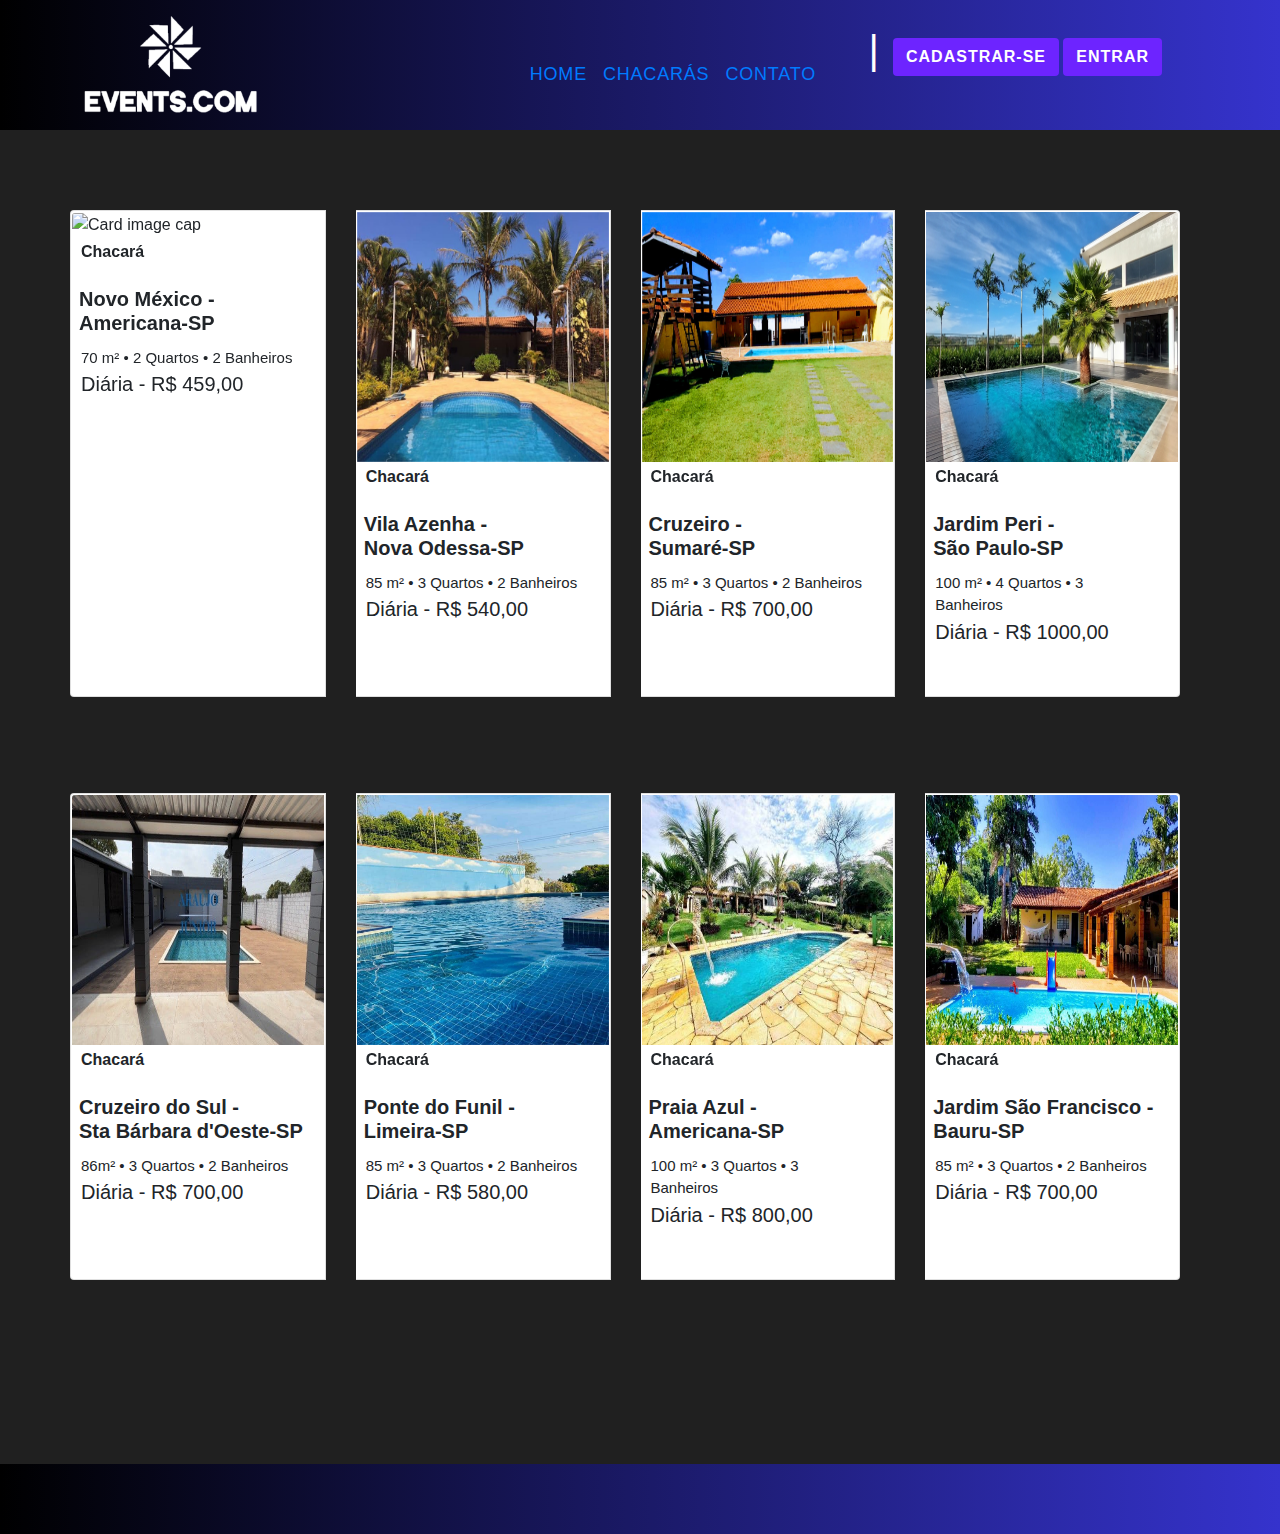
==== index.html @ 1d7457dd "Add files via upload" ====
<!doctype html>
<html lang="pt-br">
  <head>
    <!-- Required meta tags -->
    <meta charset="utf-8">
    <meta name="viewport" content="width=device-width, initial-scale=1, shrink-to-fit=no">

    <!-- Bootstrap CSS -->
    <link rel="stylesheet" href="bootstrap4/css/bootstrap.min.css">
    <!-- ESTILO CSS -->
    <link rel="stylesheet" href="bootstrap4/css/estilo.css">
    <title>Events.com</title>
    <!-- FONTAWESOME -->
    <script src="https://kit.fontawesome.com/4a13c80748.js" crossorigin="anonymous"></script>

  </head>
  <body>
    
    
    <header> <!-- Inicio Cabecalho -->

      <nav class="navbar navbar-expand-lg">
        <div class="container">
            <!-- Logo -->
            <a href="file:///C:/Users/Bruno%20Januario/Desktop/Events.com/index.html" class="navbar-brand">
              <img class="logo" src="imagens/logo-final.png" width="180" >
            </a>  
        </div>
        <ul id="nav-itens" class="navbar-nav">
          <li class="nav-item">
            <a href="" class="nav-link">HOME</a>
          </li>
          <li class="nav-item">
            <a href="" class="nav-link">CHACARÁS</a>
          </li>
          <li class="nav-item">
            <a href="" class="nav-link">CONTATO</a>
          </li>

        </ul>

        <div class="login-cadastro">
          <p id="separador">|</p>


          <a href="file:///C:/Users/Bruno%20Januario/Desktop/Events.com/index-cadastro.html"> <button id="btn-1" class="btn" type="button">CADASTRAR-SE</button> </a>
          <a href="file:///C:/Users/Bruno%20Januario/Desktop/Events.com/index-login.html"> <button id="btn-2" class="btn" type="button">ENTRAR</button> </a>

        </div>

      </nav>

    </header> <!-- Fim Cabecalho -->

    <section id="home"> <!-- Inicio da Seção -->
        <div class="container">
          <div class="row">

                <div class="card-group">

                  <div class="card col-md-3">

                    <div id="carousel-fotos" class="carousel slide" data-ride="carousel">

                      <div class="carousel-inner"> <!-- INNER -->

                        <div class="carousel-item active">
                            <img id="fotos-carousel" class="card-img-top" src="imagens/chacara-recanto1.jpg" alt="Card image cap">
                        </div>  

                        <div class="carousel-item">
                            <img class="card-img-top" src="imagens/chacara-recanto2.png" alt="Card image cap">
                        </div>

                         <div class="carousel-item">
                            <img class="card-img-top" src="imagens/chacara-recanto3.jpg" alt="Card image cap">
                        </div>

                      </div><!-- INNER -->

                      <!-- Controles -->
                      <a href="#carousel-fotos" class="carousel-control-prev" data-slide="prev">
                        <i class="fas fa-angle-left fa-2x"></i>
                      </a>

                      <a href="#carousel-fotos" class="carousel-control-next" data-slide="next">
                        <i class="fas fa-angle-right fa-2x"></i>
                      </a> <!-- PRIMEIRO CARD -->

                    </div>

                    <div class="card-body">
                      <p class="font-weight-bold">Chacará</p>
                      <h5 class="card-title font-weight-bold">Novo México -<br>Americana-SP</h5>
                      <p class="card-text lead">70 m² • 2 Quartos • 2 Banheiros </p>
                      <h5 class="card-title2">Diária - R$ 459,00 </h5>
                    </div>
                  </div>

                  <div class="card col-md-3">

                    <div id="carousel-fotos2" class="carousel slide" data-ride="carousel"> <!-- SEGUNDO CARD -->

                      <div class="carousel-inner"> <!-- INNER -->

                        <div class="carousel-item active">
                            <img id="fotos-carousel" class="card-img-top" src="imagens/chacara-primavera1.jpg" alt="Card image cap">
                        </div>  

                        <div class="carousel-item">
                            <img class="card-img-top" src="imagens/chacara-primavera2.jpg" alt="Card image cap">
                        </div>

                         <div class="carousel-item">
                            <img class="card-img-top" src="imagens/chacara-primavera3.jpg" alt="Card image cap">
                        </div>

                      </div><!-- INNER -->

                      <!-- Controles -->
                      <a href="#carousel-fotos2" class="carousel-control-prev" data-slide="prev">
                        <i class="fas fa-angle-left fa-2x"></i>
                      </a>

                      <a href="#carousel-fotos2" class="carousel-control-next" data-slide="next">
                        <i class="fas fa-angle-right fa-2x"></i>
                      </a>

                    </div>

                    <div class="card-body">
                      <p class="font-weight-bold">Chacará</p>
                      <h5 class="card-title font-weight-bold">Vila Azenha -<br>Nova Odessa-SP</h5>
                      <p class="card-text lead">85 m² • 3 Quartos • 2 Banheiros </p>
                      <h5 class="card-title2">Diária - R$ 540,00 </h5>
                    </div>
                  </div>

                  <div class="card col-md-3">

                    <div id="carousel-fotos3" class="carousel slide" data-ride="carousel"> <!-- TERCEIRO CARD -->

                      <div class="carousel-inner"> <!-- INNER -->

                        <div class="carousel-item active">
                            <img id="fotos-carousel" class="card-img-top" src="imagens/chacara-zen1.jpg" alt="Card image cap">
                        </div>  

                        <div class="carousel-item">
                            <img class="card-img-top" src="imagens/chacara-zen2.jpg" alt="Card image cap">
                        </div>

                         <div class="carousel-item">
                            <img class="card-img-top" src="imagens/chacara-zen3.jpg" alt="Card image cap">
                        </div>

                      </div><!-- INNER -->

                      <!-- Controles -->
                      <a href="#carousel-fotos3" class="carousel-control-prev" data-slide="prev">
                        <i class="fas fa-angle-left fa-2x"></i>
                      </a>

                      <a href="#carousel-fotos3" class="carousel-control-next" data-slide="next">
                        <i class="fas fa-angle-right fa-2x"></i>
                      </a>

                    </div>

                    <div class="card-body">
                      <p class="font-weight-bold">Chacará</p>
                      <h5 class="card-title font-weight-bold">Cruzeiro -<br>Sumaré-SP</h5>
                      <p class="card-text lead">85 m² • 3 Quartos • 2 Banheiros </p>
                      <h5 class="card-title2">Diária - R$ 700,00 </h5>
                    </div>
                  </div>

                  <div class="card col-md-3">

                    <div id="carousel-fotos4" class="carousel slide" data-ride="carousel"> <!-- QUARTO CARD -->

                      <div class="carousel-inner"> <!-- INNER -->

                        <div class="carousel-item active">
                            <img id="fotos-carousel" class="card-img-top" src="imagens/chacara-belavista1.jpg" alt="Card image cap">
                        </div>  

                        <div class="carousel-item">
                            <img class="card-img-top" src="imagens/chacara-belavista2.jpg" alt="Card image cap">
                        </div>

                         <div class="carousel-item">
                            <img class="card-img-top" src="imagens/chacara-belavista3.jpg" alt="Card image cap">
                        </div>

                      </div><!-- INNER -->

                      <!-- Controles -->
                      <a href="#carousel-fotos4" class="carousel-control-prev" data-slide="prev">
                        <i class="fas fa-angle-left fa-2x"></i>
                      </a>

                      <a href="#carousel-fotos4" class="carousel-control-next" data-slide="next">
                        <i class="fas fa-angle-right fa-2x"></i>
                      </a>

                    </div>

                    <div class="card-body">
                      <p class="font-weight-bold">Chacará</p>
                      <h5 class="card-title font-weight-bold">Jardim Peri -<br>São Paulo-SP</h5>
                      <p class="card-text lead">100 m² • 4 Quartos • 3 Banheiros </p>
                      <h5 class="card-title2">Diária - R$ 1000,00 </h5>
                    </div>
                  </div>

              </div>

              <br> 
              <br>
              <br>
              <br>

              <div class="card-group">

                  <div class="card col-md-3">

                    <div id="carousel-fotos5" class="carousel slide" data-ride="carousel">

                      <div class="carousel-inner"> <!-- INNER -->

                        <div class="carousel-item active">
                            <img id="fotos-carousel" class="card-img-top" src="imagens/chacara-cruzeiro1.jpg" alt="Card image cap">
                        </div>  

                        <div class="carousel-item">
                            <img class="card-img-top" src="imagens/chacara-cruzeiro2.jpg" alt="Card image cap">
                        </div>

                         <div class="carousel-item">
                            <img class="card-img-top" src="imagens/chacara-cruzeiro3.jpg" alt="Card image cap">
                        </div>

                      </div><!-- INNER -->

                      <!-- Controles -->
                      <a href="#carousel-fotos5" class="carousel-control-prev" data-slide="prev">
                        <i class="fas fa-angle-left fa-2x"></i>
                      </a>

                      <a href="#carousel-fotos5" class="carousel-control-next" data-slide="next">
                        <i class="fas fa-angle-right fa-2x"></i>
                      </a> <!-- PRIMEIRO CARD -->

                    </div>

                    <div class="card-body">
                      <p class="font-weight-bold">Chacará</p>
                      <h5 class="card-title font-weight-bold">Cruzeiro do Sul -<br>Sta Bárbara d'Oeste-SP</h5>
                      <p class="card-text lead"> 86m² • 3 Quartos • 2 Banheiros </p>
                      <h5 class="card-title2">Diária - R$ 700,00 </h5>
                    </div>
                  </div>

                  <div class="card col-md-3">

                    <div id="carousel-fotos6" class="carousel slide" data-ride="carousel"> <!-- SEGUNDO CARD -->

                      <div class="carousel-inner"> <!-- INNER -->

                        <div class="carousel-item active">
                            <img id="fotos-carousel" class="card-img-top" src="imagens/chacara-funil1.jpg" alt="Card image cap">
                        </div>  

                        <div class="carousel-item">
                            <img class="card-img-top" src="imagens/chacara-funil2.jpg" alt="Card image cap">
                        </div>

                         <div class="carousel-item">
                            <img class="card-img-top" src="imagens/chacara-funil3.jpg" alt="Card image cap">
                        </div>

                      </div><!-- INNER -->

                      <!-- Controles -->
                      <a href="#carousel-fotos6" class="carousel-control-prev" data-slide="prev">
                        <i class="fas fa-angle-left fa-2x"></i>
                      </a>

                      <a href="#carousel-fotos6" class="carousel-control-next" data-slide="next">
                        <i class="fas fa-angle-right fa-2x"></i>
                      </a>

                    </div>

                    <div class="card-body">
                      <p class="font-weight-bold">Chacará</p>
                      <h5 class="card-title font-weight-bold">Ponte do Funil -<br>Limeira-SP</h5>
                      <p class="card-text lead">85 m² • 3 Quartos • 2 Banheiros </p>
                      <h5 class="card-title2">Diária - R$ 580,00 </h5>
                    </div>
                  </div>

                  <div class="card col-md-3">

                    <div id="carousel-fotos7" class="carousel slide" data-ride="carousel"> <!-- TERCEIRO CARD -->

                      <div class="carousel-inner"> <!-- INNER -->

                        <div class="carousel-item active">
                            <img id="fotos-carousel" class="card-img-top" src="imagens/chacara-praiaazul1.jpg" alt="Card image cap">
                        </div>  

                        <div class="carousel-item">
                            <img class="card-img-top" src="imagens/chacara-praiaazul2.jpg" alt="Card image cap">
                        </div>

                         <div class="carousel-item">
                            <img class="card-img-top" src="imagens/chacara-praiaazul3.jpg" alt="Card image cap">
                        </div>

                      </div><!-- INNER -->

                      <!-- Controles -->
                      <a href="#carousel-fotos7" class="carousel-control-prev" data-slide="prev">
                        <i class="fas fa-angle-left fa-2x"></i>
                      </a>

                      <a href="#carousel-fotos7" class="carousel-control-next" data-slide="next">
                        <i class="fas fa-angle-right fa-2x"></i>
                      </a>

                    </div>

                    <div class="card-body">
                      <p class="font-weight-bold">Chacará</p>
                      <h5 class="card-title font-weight-bold">Praia Azul -<br>Americana-SP</h5>
                      <p class="card-text lead">100 m² • 3 Quartos • 3 Banheiros </p>
                      <h5 class="card-title2">Diária - R$ 800,00 </h5>
                    </div>
                  </div>

                  <div class="card col-md-3">

                    <div id="carousel-fotos8" class="carousel slide" data-ride="carousel"> <!-- QUARTO CARD -->

                      <div class="carousel-inner"> <!-- INNER -->

                        <div class="carousel-item active">
                            <img id="fotos-carousel" class="card-img-top" src="imagens/chacara-bauru1.jpeg" alt="Card image cap">
                        </div>  

                        <div class="carousel-item">
                            <img class="card-img-top" src="imagens/chacara-bauru2.jpeg" alt="Card image cap">
                        </div>

                         <div class="carousel-item">
                            <img class="card-img-top" src="imagens/chacara-bauru3.jpeg" alt="Card image cap">
                        </div>

                      </div><!-- INNER -->

                      <!-- Controles -->
                      <a href="#carousel-fotos8" class="carousel-control-prev" data-slide="prev">
                        <i class="fas fa-angle-left fa-2x"></i>
                      </a>

                      <a href="#carousel-fotos8" class="carousel-control-next" data-slide="next">
                        <i class="fas fa-angle-right fa-2x"></i>
                      </a>

                    </div>

                    <div class="card-body">
                      <p class="font-weight-bold">Chacará</p>
                      <h5 class="card-title font-weight-bold">Jardim São Francisco -<br>Bauru-SP</h5>
                      <p class="card-text lead">85 m² • 3 Quartos • 2 Banheiros </p>
                      <h5 class="card-title2">Diária - R$ 700,00 </h5>
                    </div>
                  </div>

              </div>



          </div>
        </div>

        <br>
        <br>
        <br>
        <br>
        <br>
        <br>
        <br>
        <br>
        <br>
        <br>
        <br>
        <footer></footer>
        
        


    </section> <!-- Fim da seção -->


    

    

    <!-- Optional JavaScript -->
    <!-- jQuery first, then Popper.js, then Bootstrap JS -->
    <script src="https://code.jquery.com/jquery-3.3.1.slim.min.js" integrity="sha384-q8i/X+965DzO0rT7abK41JStQIAqVgRVzpbzo5smXKp4YfRvH+8abtTE1Pi6jizo" crossorigin="anonymous"></script>
    <script src="https://cdn.jsdelivr.net/npm/popper.js@1.14.3/dist/umd/popper.min.js" integrity="sha384-ZMP7rVo3mIykV+2+9J3UJ46jBk0WLaUAdn689aCwoqbBJiSnjAK/l8WvCWPIPm49" crossorigin="anonymous"></script>
    <script src="https://cdn.jsdelivr.net/npm/bootstrap@4.1.3/dist/js/bootstrap.min.js" integrity="sha384-ChfqqxuZUCnJSK3+MXmPNIyE6ZbWh2IMqE241rYiqJxyMiZ6OW/JmZQ5stwEULTy" crossorigin="anonymous"></script>
  </body>
</html>
---- bootstrap4/css/estilo.css ----
body {
    overflow-x: hidden;
    height: 80%;

}

nav{
	background-image: linear-gradient(to left, #3533cd, #000000);
}

.logo {
 
 
 	position: relative;
 	left: 230px;


}

.logo:hover{
	transform: scale(1.09);
	transition: .8s;
	cursor: pointer;
}

#nav-itens, .nav-item{
	font-size: 18px;
	font-family: 'Open Sans', Arial, sans-serif; 
	position: relative;
	right: 220px;
	top: 5px;
	color: white;
	letter-spacing: 0.8px;



}

#nav-itens2, .nav-item2{
	font-size: 18px;
	font-family: 'Open Sans', Arial, sans-serif; 
	position: relative;
	right: 220px;
	top: 5px;
	color: white;
	letter-spacing: 0.8px;



}

#a-btn {
	text-decoration: none;
	color: white;
	border: solid 1px red;



}

.navbar-brand {
	position: relative;
	right: 180px;
}

@font-face {
  font-family: 'Open Sans';
  src: url('OpenSans-Regular.ttf') format('truetype');
}

#separador {
	color: white;
	font-size: 40px;
	position: absolute;
	right: 400px;
	top: 27px;

}

#btn-1{

	
	font-weight: bold; 
	position: absolute;
	right: 220px;
	top: 45px;
	background-color: rgb(109, 36, 255);
	color: white;
	letter-spacing: 1px;

}

#btn-1:hover{
	background-color: rgb(73, 29, 159);
}

#btn-2{

	
	font-weight: bold; 
	position: absolute;
	top: 45px;
	right: 117px;
	background-color: rgb(109, 36, 255);
	color: white;
	letter-spacing: 1px;
}

#btn-2:hover{
	background-color: rgb(73, 29, 159);
}

.login-cadastro {

	position: absolute;
	right: 1px;
	top: -7px;
}

#foto-user {
	position: relative;
	width: 60px;
}

#titulo-user {
		
	position: relative;
	left: 2px;
	top: 3px;
	font-weight: bold;
	color: white;

	
}


#foto-user:hover{
	transform: scale(1.09);
	transition: .8s;
	cursor: pointer;
}


 #seta-a{
	
	margin: 10px;
	height: 88px;
	position: relative;
	left: 1px;
	top: 25px;
	
	
}

#foto-user, #titulo-user, #seta {
	display: inline-block;
}







/* FORMATAÇÃO DO DROPDOWN *************************/
	
	.wrapper{				

									display: block;
                  position: relative;
                  right: 100px;
                  top: -60px;
                  width:100%;
                  height: 50px;
                  text-align: center;

                  

                }

                #seta {
								  position: relative;
								  top: -52px;
								  left: 140px;	
								  padding: 10px;
								  margin: 8px;
								  box-shadow: 3.5px -3.5px 0 1px #fff inset;
								  border: solid transparent;
								  border-width: 1px 0 0px 1px;
								  transform: rotate(-45deg);

								}


                .main-menu{

                	position: relative;
                	top: 10px;
                	width: 215px;
                  text-align: left;
                  display: inline-block;
                  

                 
                  
                }


                .main-menu a, .main-menu a:hover{

                  text-decoration:none
                }

                .main-menu{

                  list-style:none;
                  padding:0;
                  margin:0
                }

                .main-menu li{


                  display:block;
                  padding:0;
                  position:relative;
                  vertical-align: top;
                 
                }

                

                .main-menu > li > a{

                  
                  display:block;
                  padding:.75em 1.25em;

                }

                .main-menu ul.sub-menu{
                  position:relative;
                  padding:0
                }

                .main-menu ul.sub-menu li{
                  display:block
                }

              

              .main-menu > li.menu-item-has-children{

                padding-right:1em;
                overflow:hidden
              }

              .main-menu > li.menu-item-has-children a{
                padding:.75em .5em .7em 1.50em
              }


              .main-menu > li.menu-item-has-children:hover a{

                background: #fff;
                color:black;
                position: relative;
                top: 10px;
                
 
              }

             

              #seta-a, #seta:hover {
              	background: none;
              	z-index: 999;
              }

              
              .main-menu > li.menu-item-has-children:hover,
              .main-menu > li.menu-item-has-children:focus{

                overflow:visible;
               
              }


              .main-menu ul.sub-menu{

                width: 400px;
                position:absolute;/*top:100%;*/
                right: 0;
                top: 10px;
                z-index: 900;
                padding-top:3em;
              }


              .main-menu ul.sub-menu li{
                opacity:0
              }

              .main-menu > li.menu-item-has-children:hover ul.sub-menu,
              .main-menu > li.menu-item-has-children:focus ul.sub-menu{

                top:100%;
                padding-top:0;
              }

              .main-menu > li.menu-item-has-children:hover ul.sub-menu li,
              .main-menu > li.menu-item-has-children:focus ul.sub-menu li{

                opacity:1

              }

              .main-menu ul.sub-menu li{

                display:block
              }

              .main-menu ul.sub-menu a{
                display:block
              }
              .main-menu ul.sub-menu a:hover{

              
              background-color:  #3533cd;
              color: #fff;
              transform: scale(1.09);
							transition: .5s;

              }

            a, .sub-menu, .menu-item{

            -webkit-transition: all .3s ease-out;
            -moz-transition: all .3s ease-out;
            -ms-transition: all .3s ease-out;
            -o-transition: all .3s ease-out;
            transition: all .3s ease-out;

        }

        #titulo-user2 {
        	display: inline-block;
        	font-weight: bold;
        }

        #texto-user2 {
        	position: relative;
        	left: 80px;
        	top: -35px;
        }

        .separador-do-drop {
        	background-color: #BFBFBF;
        	margin: 0;
        	padding: 0;

        }


        /* Adicione a classe 'overlay' para cobrir o corpo com um fundo escuro */
				.overlay {
			    position: fixed;
			    top: 0;
			    left: 0;
			    width: 100%;
			    height: 100%;
			    background: rgba(0, 0, 0, 0); /* Inicialmente transparente */
			    pointer-events: none;
			    z-index: 5; /* Mantém a overlay atrás do conteúdo */
				}

				.menu-dropdown:hover + .overlay {
    			background-color: rgba(0, 0, 0, 0.5); /* Altere a cor e a opacidade conforme necessário */
				}

        

/* FIM DO DROPDOWN  ******************************/

	

/* FIM DA FORMATAÇÃO */

/* COMEÇO DA FORMATAÇÃO DA SECTION*/

.card {
	position: relative;
	top: 80px;
}

#home {
	background-color: rgb(32,32,32);
}

.card {
	padding: 1px;
	margin-right: 30px;
}

.card-img-top {
	width: 251px;
	height: 250px;
}

.font-weight-bold {
	position: relative;
	right: 11px;
	top: -17px;
}

.card-title {
	position: relative;
	right: 13px;
	top: -10px;
	white-space: nowrap;
}

.card-text {
	font-size: 15px;
	position: relative;
	right: 11px;
	top: -10px;
}

.card-text2 {
	position: relative;
	right: 5px;
	top: 60px;
}

.card-title2{

	position: relative;
	right: 11px;
	top: -23px;
}


.card-img-top{
	max-width: 100%;
	width: 480px;
}

.carousel-control-next, .carousel-control-prev{
	width: 10%;
	
}


/* TELA DE LOGIN */

#container-login {

	width: 400px;
	height: 400px;
	background-color: #fff;
	-webkit-border-radius: 10px;
	-moz-border-radius: 10px;
	margin: 0 auto;
	margin-top: 120px;
	text-align: center;
}

#container img{

	width: 120px;
	height: 120px;
	margin-top: -60px ;
	margin-bottom: 30px ;
}

.email, .senha {

	height: 58px;
	width: 80%;
	font-size: 20px;
	margin-bottom: 20px;
	background-color: rgb(225,225,225) ;
	padding-left: 65px;
	border: none;
	background-repeat: no-repeat;
	background-position: 10px;
	border-radius: 10px;
}

.submit {

	height: 60px;
	width: 330px;
	position: relative;
	top: 35px;	
	cursor: pointer;
	color: white;
	background: black;
	border: none;
	border-radius: 1px;
	font-weight: bold;
}



#username-login{

	position: relative;
	bottom: 242px;
	right: 136px;
	
}

#senha-login{

	position: relative;
	bottom: 226px;
	right: 136px;
	
}

#logo-do-login{
	position: relative;
	top: 10px;

}

#logo-do-login:hover{
	transform: scale(1.09);
	transition: .8s;
}

#lembrar-senha{
	position: relative;
	right: 30px;
}

#lembrar-senha-texto{
	position: relative;
	right: 28px;
	bottom: 1px;
	color: black;
}

#esqueceu-senha{
	position: relative;
	left: 42px;
	color: black;
}

/* FINAL LOGIN */

/* CADASTRO  */

#container-cadastro {

	width: 400px;
	height: 590px;
	background-color: #fff;
	-webkit-border-radius: 10px;
	-moz-border-radius: 10px;
	margin: 0 auto;
	margin-top: 80px;
	text-align: center;
}

.submit-cadastro {

	height: 60px;
	width: 330px;
	position: relative;
	top: 58px;	
	cursor: pointer;
	color: white;
	background: black;
	border: none;
	border-radius: 1px;
	font-weight: bold;
}

#logo-do-login{
	position: relative;
	top: 10px;

}


#username-cadastro{

	position: relative;
	bottom: 404px;
	right: 136px;
	
}

#senha-cadastro{

	position: relative;
	bottom: 371px;
	right: 136px;
	
}

#email-cadastro {

		width: 61px;
   	position: relative;
		bottom: 388px;
		right: 136px;
}

#data-title {
	font-size: 18px;
	font-family: arial;
	font-weight: bold;
}

#date-start {
	height: 60px;
	width: 50%;
	font-size: 20px;
	margin-bottom: 5px;
	background-color: rgb(200,200,200) ;
	padding-left: 20px;
	padding-right: 10px;
	border: none;
	background-repeat: no-repeat;
	background-position: 10px;
	border-radius: 5px;
}




/* FIM DO CADASTRO  */

/* FOOTER */

footer {
	background-image: linear-gradient(to left, #3533cd, #000000);
	padding: 50px 0px 20px 0px;
	position: relative;
}

footer h4 {
	color: #fff;
	font-size: 1.3em;
	text-transform: uppercase;

}

footer .navbar-nav a {
	color: white;
	font-size: 0.9em;

}

footer .navbar-nav a:hover {
	color: purple;
	text-decoration: none;

}

footer ul {
	list-style: none;

}

footer ul li {
	float: right;
	margin: 0 5px;
	


}

.div-navbar {
	
	position: relative;
	top: -40px;

}





#footer-2 {
	
	background-color: black;
	position: relative;
	top: 21px;
	height: 70px;
 	
}

#footer-2 div {
	padding: 12px;
}

#footer-2 p {
	color: #fff;
	padding: 10px;
}
	
.letreiro {
	
	top: -25px;
}

.redes-sociais {
	
	top: -30px;
	width: 50px;
	height: 50px;
	



}	

.redes-sociais img {
	position: relative;
	width: 50px;
	top: -10px;
	margin: 0px 10px -10px -10px;
	display: flex;
	
	

}

#social-1{
	position: relative;
	top: 17px;
	left: 150px;
	
}

#social-2{
	position: relative;
	top: 20px;
	left: 100px;

}

#social-3{
	position: relative;
	top: 20px;
	width: 52px;
	left: 50px;


}

#social-4{
	position: relative;
	top: 17px;
	
}

#social-1:hover{
	transform: scale(1.09);
	transition: .8s;
	cursor: pointer;
}
#social-2:hover{
	transform: scale(1.09);
	transition: .8s;
	cursor: pointer;
}
#social-3:hover{
	transform: scale(1.09);
	transition: .8s;
	cursor: pointer;
}
#social-4:hover{
	transform: scale(1.09);
	transition: .8s;
	cursor: pointer;
}


#Copyright{
	position: relative;
	left: 150px;
	top: 25px;
	
}



/* RESPONSIVIDADE DO SITE */


@media (max-width: 575.98px) { 

		#footer-2 {
				position: relative;
				top: 30px;
				height: 70px;
		}

		#social-1{
			display: none;
		}
		#social-2{
			display: none;
		}
		#social-3{
			display: none;
		}
		#social-4{
			display: none;
		}

		.redes-sociais {
			display: none;
		}

		#Copyright {
			position: relative;
			left: 85px;
		}

		#navbar-1{
			position: relative;
			left: 30px;
		}

		#navbar-2 {
			position: relative;
			left: 290px;
			top: -145px;
		}

		#navbar-3{
			position: relative;
			left: 29px;
			top: -70px;
		}

		#navbar-4 {
			position: relative;
			left: 285px;
			top: -150px;
		}

		#separador {
			display: none;
		}

		.main-menu {
			position: relative;
			top: 110px;
			left: 80px;
		}

		.logo {
			position: relative;
			top: 10px;
			left: 220px;
		
		}

		.nav-item {
			
			position: relative;
			left: 1px;

		}

		.main-menu {
			position: relative;
			left: 440px;
			top: -80px;
		}

		#botao-tres-pontos{
			position: relative;
			left: 400px;
			top: -30px;

		}

		.wrapper{
			border: solid 1px red;
			width: 50px;
		}

		.menu-dropdown{
			border: solid 1px red;
			width: 50px;
			position: relative;
			right: 100px;
			}

			#card-1 {
			position: relative;
			left: 95px;
			width: 300px;}
			#card-2 {
			position: relative;
			left: 95px;
			width: 300px;}
			#card-3 {
			position: relative;
			left: 95px;
			width: 300px;}
			#card-4 {
			position: relative;
			left: 95px;
			width: 300px;}
			#card-5 {
			position: relative;
			left: 95px;
			width: 300px;}
			#card-6 {
			position: relative;
			left: 95px;
			width: 300px;}
			#card-7 {
			position: relative;
			left: 95px;
			width: 300px;}
			#card-8 {
			position: relative;
			left: 95px;
			width: 300px;}
			


 }


@media (min-width: 576px) and (max-width: 767.98px) { 

	#footer-2 {
				position: relative;
				top: 30px;
				height: 70px;
		}

		#social-1{
			display: none;
		}
		#social-2{
			display: none;
		}
		#social-3{
			display: none;
		}
		#social-4{
			display: none;
		}

		.redes-sociais {
			display: none;
		}

		#Copyright {
			position: relative;
			left: 210px;
		}

		#navbar-1{
			position: relative;
			left: 10px;
		}

		#navbar-2 {
			position: relative;
			left: 370px;
			top: -145px;
		}

		#navbar-3{
			position: relative;
			left: 8px;
			top: -50px;
		}

		#navbar-4 {
			position: relative;
			left: 370px;
			top: -130px;
		}

		#separador {
			display: none;
		}

		

		.nav-item {
			
			position: relative;
			left: 1px;

		}

		.wrapper{
			border: solid 1px red;
			width: 50px;
		}

		.menu-dropdown{
			border: solid 1px red;
			width: 50px;
			position: relative;
			right: 100px;
			}

			.main-menu {
			position: relative;
			left: 500px;
			top: -80px;
		}

		

		.card-group{
			display: grid;
			grid-template-columns: repeat(2, 2fr);
		}

		#card-1{
			position: relative;
			left: -20px;
		}

		#card-2{
			position: relative;
			right: -20px;
		}

		#card-3{
			position: relative;
			top: 125px;
			left: -20px;
		}

		#card-4{
			position: relative;
			top: 125px;
			right: -20px;
		}

		#card-5{
			position: relative;
			
			left: -20px;
		}

		#card-6{
			position: relative;
			
			right: -20px;
		}

		#card-7{
			position: relative;
			top: 125px;
			left: -20px;
		}

		#card-8{
			position: relative;
			top: 125px;
			right: -20px;
		}


 }

 
@media (min-width: 576px) and (max-width: 633.98px) { 

	#footer-2 {
				position: relative;
				top: 30px;
				height: 70px;
		}

		#social-1{
			display: none;
		}
		#social-2{
			display: none;
		}
		#social-3{
			display: none;
		}
		#social-4{
			display: none;
		}

		.redes-sociais {
			display: none;
		}

		#Copyright {
			position: relative;
			left: 210px;
		}

		#navbar-1{
			position: relative;
			left: 10px;
		}

		#navbar-2 {
			position: relative;
			left: 370px;
			top: -145px;
		}

		#navbar-3{
			position: relative;
			left: 8px;
			top: -50px;
		}

		#navbar-4 {
			position: relative;
			left: 370px;
			top: -130px;
		}

		#separador {
			display: none;
		}

		#botao-tres-pontos{
			position: relative;
			left: 480px;
			top: -30px;
		}

 }

 @media (min-width: 768px) and (max-width: 812.98px) { 

	#footer-2 {
				position: relative;
				top: 30px;
				height: 70px;
		}

		#social-1{
			display: none;
		}
		#social-2{
			display: none;
		}
		#social-3{
			display: none;
		}
		#social-4{
			display: none;
		}

		.redes-sociais {
			display: none;
		}

		#Copyright {
			position: relative;
			left: 210px;
		}

		#navbar-1{
			position: relative;
			left: 10px;
		}

		#navbar-2 {
			position: relative;
			left: 370px;
			top: -145px;
		}

		#navbar-3{
			position: relative;
			left: 8px;
			top: -50px;
		}

		#navbar-4 {
			position: relative;
			left: 370px;
			top: -130px;
		}

		#separador {
			display: none;
		}

		#botao-tres-pontos{
			position: relative;
			left: 650px;
			top: -33px;
		}

		


		/*
		#card-1{
			position: relative;
			left: -10px;

		}

		#card-2{
			position: relative;
			left: 240px;
			top: -406.5px;
		}

		#card-3{
			position: relative;
			left: 490px;
			top: -894px;
		}

		#card-4{
			position: relative;
			left: -10px;
			top: -800px;
		}

		#card-5{
			position: relative;
			left: 240px;
			top: -1383px;
		}

		#card-6{
			position: relative;
			left: 490px;
			top: -1869px;
		}

		#card-7{
			position: relative;
			left: 120px;
			top: -1800px;
		}

		#card-8{
			position: relative;
			left: 380px;
			top: -2287px;
		}

	*/

	

		


	} 

@media (min-width: 768px) and (max-width: 991.99px) { 

		#social-1 {
			position: relative;
			left: 10px;
			width: 52px;
		}

		#social-2 {
			position: relative;
			left: 5px;
		}

		#social-3 {
			position: relative;
			left: -5px;
		}

		#social-4 {
			position: relative;
			left: -10px;
		}

		#Copyright {
			position: relative;
			left: 20px;
		}

		#separador {
			display: none;
		}

		.nav-item {
			
			position: relative;
			left: 1px;

		}

		#navbar-1{
			position: relative;
			left: 1px;
		}

		#navbar-2 {
			position: relative;
			left: 20px;
			top: -40px;
		}

		#navbar-3{
			position: relative;
			left: 40px;
			top: -40px;
		}

		#navbar-4 {
			position: relative;
			left: 60px;
			top: -40px;
		}

		
		.wrapper{
			border: solid 1px red;
			width: 50px;
		}

		.menu-dropdown{
			border: solid 1px red;
			width: 50px;
			position: relative;
			right: 100px;
			}

			.main-menu {
			position: relative;
			left: 730px;
			top: -80px;
		}
		

		.logo {
			position: relative;
			left: 190px;
		}

		


	}

@media (min-width: 992px) and (max-width: 1199.98px) { 

	#social-1 {
			position: relative;
			left: 67px;
			width: 52px;
			top: 17px;
		}

		#social-2 {
			position: relative;
			left: 45px;
			top: 20px;
		}

		#social-3 {
			position: relative;
			left: 20px;
			top: 20px;
		}

		#social-4 {
			position: relative;
			left: -5px;
			top: 18px;
		}

		.logo {
			position: relative;
			left: 220px;
		}

		.main-menu {
			position: relative;
			left: 100px;
			top: 10px;
			
		}

		#separador {
			position: relative;
			right: 280px;
			top: 40px;
		}

		.nav-item {
			
			position: relative;
			left: -100px;

		}




 }

@media (min-width: 1200px) {  }
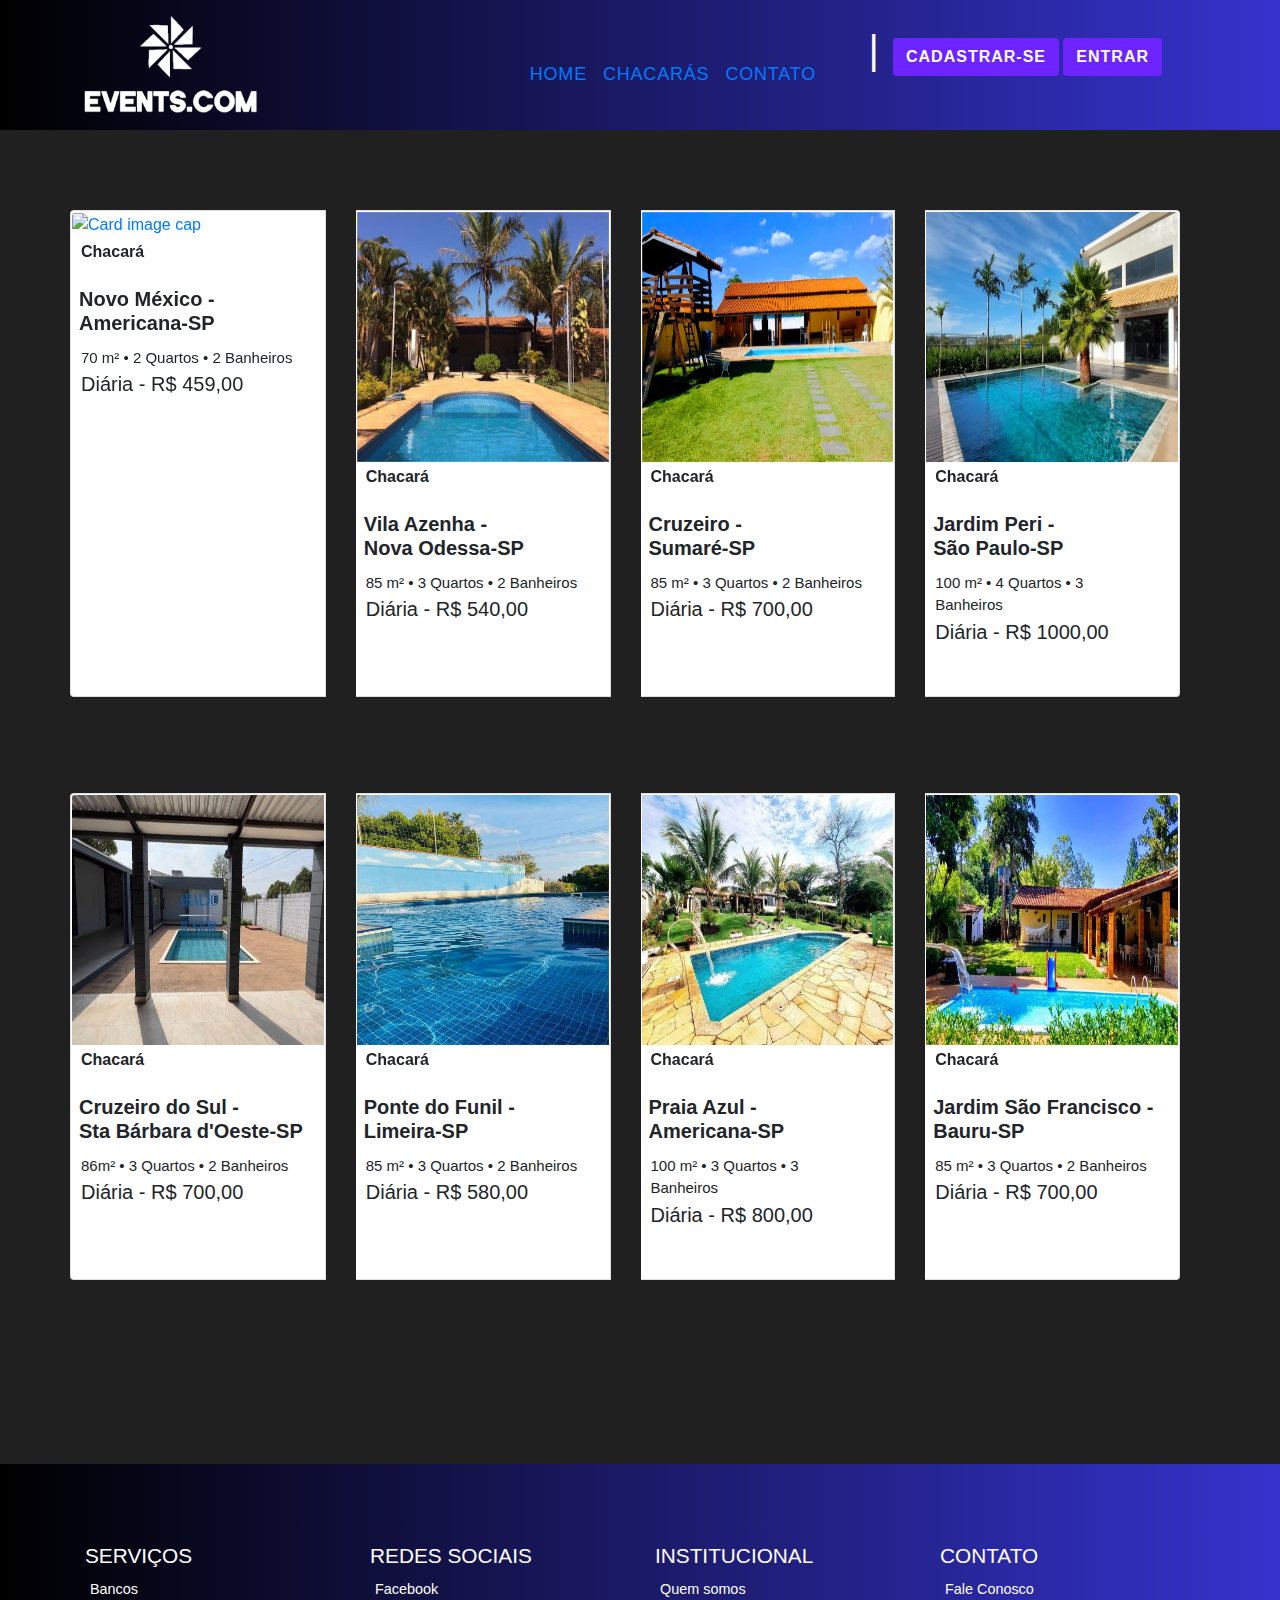
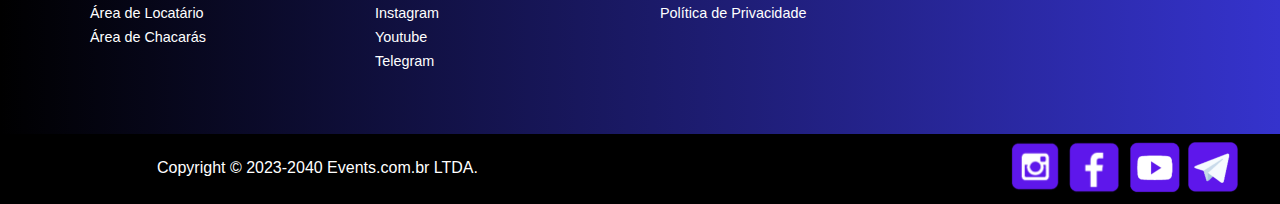
==== commit cad44648: "Ultima Atualização 03/10/2023" ====
--- a/index.html
+++ b/index.html
@@ -26,29 +26,38 @@
               <img class="logo" src="imagens/logo-final.png" width="180" >
             </a>  
         </div>
+
+        <button id="botao-tres-pontos" class="navbar-toggler" data-toggle="collapse" data-target="#nav-principal">
+                <i class="fas fa-bars text-white"></i>
+                
+        </button>
+
+      <div class="collapse navbar-collapse" id="nav-principal">
+
         <ul id="nav-itens" class="navbar-nav">
           <li class="nav-item">
-            <a href="" class="nav-link">HOME</a>
+            <a id="nav-link-index" href="file:///C:/Users/Bruno%20Januario/Desktop/Events.com/index.html" class="nav-link">HOME</a>
           </li>
           <li class="nav-item">
-            <a href="" class="nav-link">CHACARÁS</a>
+            <a id="nav-link-index" href="#home" class="nav-link">CHACARÁS</a>
           </li>
           <li class="nav-item">
-            <a href="" class="nav-link">CONTATO</a>
+            <a id="nav-link-index" href="file:///C:/Users/Bruno%20Januario/Desktop/Events.com/index-contato.html?email=&senha=&mensagem=" class="nav-link">CONTATO</a>
           </li>
 
         </ul>
 
-        <div class="login-cadastro">
-          <p id="separador">|</p>
-
-
-          <a href="file:///C:/Users/Bruno%20Januario/Desktop/Events.com/index-cadastro.html"> <button id="btn-1" class="btn" type="button">CADASTRAR-SE</button> </a>
-          <a href="file:///C:/Users/Bruno%20Januario/Desktop/Events.com/index-login.html"> <button id="btn-2" class="btn" type="button">ENTRAR</button> </a>
-
-        </div>
-
-      </nav>
+          <div class="login-cadastro">
+            <p id="separador">|</p>
+
+
+            <a href="file:///C:/Users/Bruno%20Januario/Desktop/Events.com/index-cadastro.html"> <button id="btn-1" class="btn" type="button">CADASTRAR-SE</button> </a>
+            <a href="file:///C:/Users/Bruno%20Januario/Desktop/Events.com/index-login.html"> <button id="btn-2" class="btn" type="button">ENTRAR</button> </a>
+
+          </div>
+
+      </div>  
+    </nav>
 
     </header> <!-- Fim Cabecalho -->
 
@@ -58,161 +67,171 @@
 
                 <div class="card-group">
 
-                  <div class="card col-md-3">
-
-                    <div id="carousel-fotos" class="carousel slide" data-ride="carousel">
-
-                      <div class="carousel-inner"> <!-- INNER -->
-
-                        <div class="carousel-item active">
-                            <img id="fotos-carousel" class="card-img-top" src="imagens/chacara-recanto1.jpg" alt="Card image cap">
-                        </div>  
-
-                        <div class="carousel-item">
-                            <img class="card-img-top" src="imagens/chacara-recanto2.png" alt="Card image cap">
+                  
+                    <div id="card-1" class="card col-md-3">
+                      <a  href="file:///C:/Users/Bruno%20Januario/Desktop/Events.com/index-chacaras.html">
+                        <div id="carousel-fotos" class="carousel slide" data-ride="carousel">
+
+                        <div class="carousel-inner"> <!-- INNER -->
+
+                          <div class="carousel-item active">
+                              <img id="fotos-carousel" class="card-img-top" src="imagens/chacara-recanto1.jpg" alt="Card image cap">
+                          </div>  
+
+                          <div class="carousel-item">
+                              <img class="card-img-top" src="imagens/chacara-recanto2.png" alt="Card image cap">
+                          </div>
+
+                           <div class="carousel-item">
+                              <img class="card-img-top" src="imagens/chacara-recanto3.jpg" alt="Card image cap">
+                          </div>
+
+                        </div><!-- INNER -->
+
+                        <!-- Controles -->
+                        <a href="#carousel-fotos" class="carousel-control-prev" data-slide="prev">
+                          <i class="fas fa-angle-left fa-2x"></i>
+                        </a>
+
+                        <a href="#carousel-fotos" class="carousel-control-next" data-slide="next">
+                          <i class="fas fa-angle-right fa-2x"></i>
+                          
+                        </a> <!-- PRIMEIRO CARD -->
                         </div>
-
-                         <div class="carousel-item">
-                            <img class="card-img-top" src="imagens/chacara-recanto3.jpg" alt="Card image cap">
+                        <div class="card-body">
+                        <p class="font-weight-bold">Chacará</p>
+                        <h5 class="card-title font-weight-bold">Novo México -<br>Americana-SP</h5>
+                        <p class="card-text lead">70 m² • 2 Quartos • 2 Banheiros </p>
+                        <h5 class="card-title2">Diária - R$ 459,00 </h5>
                         </div>
-
-                      </div><!-- INNER -->
-
-                      <!-- Controles -->
-                      <a href="#carousel-fotos" class="carousel-control-prev" data-slide="prev">
-                        <i class="fas fa-angle-left fa-2x"></i>
-                      </a>
-
-                      <a href="#carousel-fotos" class="carousel-control-next" data-slide="next">
-                        <i class="fas fa-angle-right fa-2x"></i>
-                      </a> <!-- PRIMEIRO CARD -->
-
+                      </a> <!--PRIMEIRO CARD-->
                     </div>
-
-                    <div class="card-body">
-                      <p class="font-weight-bold">Chacará</p>
-                      <h5 class="card-title font-weight-bold">Novo México -<br>Americana-SP</h5>
-                      <p class="card-text lead">70 m² • 2 Quartos • 2 Banheiros </p>
-                      <h5 class="card-title2">Diária - R$ 459,00 </h5>
+                   
+
+                  
+                    <div id="card-2" class="card col-md-3">
+                      <a href="file:///C:/Users/Bruno%20Januario/Desktop/Events.com/index-chacaras.html">
+                        <div id="carousel-fotos2" class="carousel slide" data-ride="carousel"> <!-- SEGUNDO CARD -->
+
+                        <div class="carousel-inner"> <!-- INNER -->
+
+                          <div class="carousel-item active">
+                              <img id="fotos-carousel" class="card-img-top" src="imagens/chacara-primavera1.jpg" alt="Card image cap">
+                          </div>  
+
+                          <div class="carousel-item">
+                              <img class="card-img-top" src="imagens/chacara-primavera2.jpg" alt="Card image cap">
+                          </div>
+
+                           <div class="carousel-item">
+                              <img class="card-img-top" src="imagens/chacara-primavera3.jpg" alt="Card image cap">
+                          </div>
+
+                        </div><!-- INNER -->
+
+                        <!-- Controles -->
+                        <a href="#carousel-fotos2" class="carousel-control-prev" data-slide="prev">
+                          <i class="fas fa-angle-left fa-2x"></i>
+                        </a>
+
+                        <a href="#carousel-fotos2" class="carousel-control-next" data-slide="next">
+                          <i class="fas fa-angle-right fa-2x"></i>
+                        </a>
+                      </div>
+                      <div class="card-body">
+                        <p class="font-weight-bold">Chacará</p>
+                        <h5 class="card-title font-weight-bold">Vila Azenha -<br>Nova Odessa-SP</h5>
+                        <p class="card-text lead">85 m² • 3 Quartos • 2 Banheiros </p>
+                        <h5 class="card-title2">Diária - R$ 540,00 </h5>
+                      </div>
+                      </a><!--SEGUNDO CARD-->
                     </div>
-                  </div>
-
-                  <div class="card col-md-3">
-
-                    <div id="carousel-fotos2" class="carousel slide" data-ride="carousel"> <!-- SEGUNDO CARD -->
-
-                      <div class="carousel-inner"> <!-- INNER -->
-
-                        <div class="carousel-item active">
-                            <img id="fotos-carousel" class="card-img-top" src="imagens/chacara-primavera1.jpg" alt="Card image cap">
-                        </div>  
-
-                        <div class="carousel-item">
-                            <img class="card-img-top" src="imagens/chacara-primavera2.jpg" alt="Card image cap">
+                  
+                  
+                 
+                    <div id="card-3" class="card col-md-3">
+                      <a href="file:///C:/Users/Bruno%20Januario/Desktop/Events.com/index-chacaras.html">  
+                          <div id="carousel-fotos3" class="carousel slide" data-ride="carousel"> <!-- TERCEIRO CARD -->
+
+                            <div class="carousel-inner"> <!-- INNER -->
+
+                              <div class="carousel-item active">
+                                  <img id="fotos-carousel" class="card-img-top" src="imagens/chacara-zen1.jpg" alt="Card image cap">
+                              </div>  
+
+                              <div class="carousel-item">
+                                  <img class="card-img-top" src="imagens/chacara-zen2.jpg" alt="Card image cap">
+                              </div>
+
+                               <div class="carousel-item">
+                                  <img class="card-img-top" src="imagens/chacara-zen3.jpg" alt="Card image cap">
+                              </div>
+
+                            </div><!-- INNER -->
+
+                            <!-- Controles -->
+                            <a href="#carousel-fotos3" class="carousel-control-prev" data-slide="prev">
+                              <i class="fas fa-angle-left fa-2x"></i>
+                            </a>
+
+                            <a href="#carousel-fotos3" class="carousel-control-next" data-slide="next">
+                              <i class="fas fa-angle-right fa-2x"></i>
+                            </a>
+
+                          </div>
+
+                          <div class="card-body">
+                            <p class="font-weight-bold">Chacará</p>
+                            <h5 class="card-title font-weight-bold">Cruzeiro -<br>Sumaré-SP</h5>
+                            <p class="card-text lead">85 m² • 3 Quartos • 2 Banheiros </p>
+                            <h5 class="card-title2">Diária - R$ 700,00 </h5>
+                          </div>
+                        </a>
+                      </div><!--TERCEIRO CARD-->
+                 
+                  
+                  
+                    <div id="card-4" class="card col-md-3">
+                      <a href="file:///C:/Users/Bruno%20Januario/Desktop/Events.com/index-chacaras.html">  
+                        <div id="carousel-fotos4" class="carousel slide" data-ride="carousel"> <!-- QUARTO CARD -->
+
+                          <div class="carousel-inner"> <!-- INNER -->
+
+                            <div class="carousel-item active">
+                                <img id="fotos-carousel" class="card-img-top" src="imagens/chacara-belavista1.jpg" alt="Card image cap">
+                            </div>  
+
+                            <div class="carousel-item">
+                                <img class="card-img-top" src="imagens/chacara-belavista2.jpg" alt="Card image cap">
+                            </div>
+
+                             <div class="carousel-item">
+                                <img class="card-img-top" src="imagens/chacara-belavista3.jpg" alt="Card image cap">
+                            </div>
+
+                          </div><!-- INNER -->
+
+                          <!-- Controles -->
+                          <a href="#carousel-fotos4" class="carousel-control-prev" data-slide="prev">
+                            <i class="fas fa-angle-left fa-2x"></i>
+                          </a>
+
+                          <a href="#carousel-fotos4" class="carousel-control-next" data-slide="next">
+                            <i class="fas fa-angle-right fa-2x"></i>
+                          </a>
+
                         </div>
 
-                         <div class="carousel-item">
-                            <img class="card-img-top" src="imagens/chacara-primavera3.jpg" alt="Card image cap">
+                        <div class="card-body">
+                          <p class="font-weight-bold">Chacará</p>
+                          <h5 class="card-title font-weight-bold">Jardim Peri -<br>São Paulo-SP</h5>
+                          <p class="card-text lead">100 m² • 4 Quartos • 3 Banheiros </p>
+                          <h5 class="card-title2">Diária - R$ 1000,00 </h5>
                         </div>
-
-                      </div><!-- INNER -->
-
-                      <!-- Controles -->
-                      <a href="#carousel-fotos2" class="carousel-control-prev" data-slide="prev">
-                        <i class="fas fa-angle-left fa-2x"></i>
-                      </a>
-
-                      <a href="#carousel-fotos2" class="carousel-control-next" data-slide="next">
-                        <i class="fas fa-angle-right fa-2x"></i>
-                      </a>
-
+                      </a><!--QUARTO CARD-->
                     </div>
-
-                    <div class="card-body">
-                      <p class="font-weight-bold">Chacará</p>
-                      <h5 class="card-title font-weight-bold">Vila Azenha -<br>Nova Odessa-SP</h5>
-                      <p class="card-text lead">85 m² • 3 Quartos • 2 Banheiros </p>
-                      <h5 class="card-title2">Diária - R$ 540,00 </h5>
-                    </div>
-                  </div>
-
-                  <div class="card col-md-3">
-
-                    <div id="carousel-fotos3" class="carousel slide" data-ride="carousel"> <!-- TERCEIRO CARD -->
-
-                      <div class="carousel-inner"> <!-- INNER -->
-
-                        <div class="carousel-item active">
-                            <img id="fotos-carousel" class="card-img-top" src="imagens/chacara-zen1.jpg" alt="Card image cap">
-                        </div>  
-
-                        <div class="carousel-item">
-                            <img class="card-img-top" src="imagens/chacara-zen2.jpg" alt="Card image cap">
-                        </div>
-
-                         <div class="carousel-item">
-                            <img class="card-img-top" src="imagens/chacara-zen3.jpg" alt="Card image cap">
-                        </div>
-
-                      </div><!-- INNER -->
-
-                      <!-- Controles -->
-                      <a href="#carousel-fotos3" class="carousel-control-prev" data-slide="prev">
-                        <i class="fas fa-angle-left fa-2x"></i>
-                      </a>
-
-                      <a href="#carousel-fotos3" class="carousel-control-next" data-slide="next">
-                        <i class="fas fa-angle-right fa-2x"></i>
-                      </a>
-
-                    </div>
-
-                    <div class="card-body">
-                      <p class="font-weight-bold">Chacará</p>
-                      <h5 class="card-title font-weight-bold">Cruzeiro -<br>Sumaré-SP</h5>
-                      <p class="card-text lead">85 m² • 3 Quartos • 2 Banheiros </p>
-                      <h5 class="card-title2">Diária - R$ 700,00 </h5>
-                    </div>
-                  </div>
-
-                  <div class="card col-md-3">
-
-                    <div id="carousel-fotos4" class="carousel slide" data-ride="carousel"> <!-- QUARTO CARD -->
-
-                      <div class="carousel-inner"> <!-- INNER -->
-
-                        <div class="carousel-item active">
-                            <img id="fotos-carousel" class="card-img-top" src="imagens/chacara-belavista1.jpg" alt="Card image cap">
-                        </div>  
-
-                        <div class="carousel-item">
-                            <img class="card-img-top" src="imagens/chacara-belavista2.jpg" alt="Card image cap">
-                        </div>
-
-                         <div class="carousel-item">
-                            <img class="card-img-top" src="imagens/chacara-belavista3.jpg" alt="Card image cap">
-                        </div>
-
-                      </div><!-- INNER -->
-
-                      <!-- Controles -->
-                      <a href="#carousel-fotos4" class="carousel-control-prev" data-slide="prev">
-                        <i class="fas fa-angle-left fa-2x"></i>
-                      </a>
-
-                      <a href="#carousel-fotos4" class="carousel-control-next" data-slide="next">
-                        <i class="fas fa-angle-right fa-2x"></i>
-                      </a>
-
-                    </div>
-
-                    <div class="card-body">
-                      <p class="font-weight-bold">Chacará</p>
-                      <h5 class="card-title font-weight-bold">Jardim Peri -<br>São Paulo-SP</h5>
-                      <p class="card-text lead">100 m² • 4 Quartos • 3 Banheiros </p>
-                      <h5 class="card-title2">Diária - R$ 1000,00 </h5>
-                    </div>
-                  </div>
+                  
+                  
 
               </div>
 
@@ -223,162 +242,173 @@
 
               <div class="card-group">
 
-                  <div class="card col-md-3">
-
-                    <div id="carousel-fotos5" class="carousel slide" data-ride="carousel">
-
-                      <div class="carousel-inner"> <!-- INNER -->
-
-                        <div class="carousel-item active">
-                            <img id="fotos-carousel" class="card-img-top" src="imagens/chacara-cruzeiro1.jpg" alt="Card image cap">
-                        </div>  
-
-                        <div class="carousel-item">
-                            <img class="card-img-top" src="imagens/chacara-cruzeiro2.jpg" alt="Card image cap">
-                        </div>
-
-                         <div class="carousel-item">
-                            <img class="card-img-top" src="imagens/chacara-cruzeiro3.jpg" alt="Card image cap">
-                        </div>
-
-                      </div><!-- INNER -->
-
-                      <!-- Controles -->
-                      <a href="#carousel-fotos5" class="carousel-control-prev" data-slide="prev">
-                        <i class="fas fa-angle-left fa-2x"></i>
-                      </a>
-
-                      <a href="#carousel-fotos5" class="carousel-control-next" data-slide="next">
-                        <i class="fas fa-angle-right fa-2x"></i>
-                      </a> <!-- PRIMEIRO CARD -->
-
-                    </div>
-
-                    <div class="card-body">
-                      <p class="font-weight-bold">Chacará</p>
-                      <h5 class="card-title font-weight-bold">Cruzeiro do Sul -<br>Sta Bárbara d'Oeste-SP</h5>
-                      <p class="card-text lead"> 86m² • 3 Quartos • 2 Banheiros </p>
-                      <h5 class="card-title2">Diária - R$ 700,00 </h5>
-                    </div>
+               
+                  <div id="card-5" class="card col-md-3">
+                     <a href="file:///C:/Users/Bruno%20Januario/Desktop/Events.com/index-chacaras.html">
+                      <div id="carousel-fotos5" class="carousel slide" data-ride="carousel">
+
+                        <div class="carousel-inner"> <!-- INNER -->
+
+                          <div class="carousel-item active">
+                              <img id="fotos-carousel" class="card-img-top" src="imagens/chacara-cruzeiro1.jpg" alt="Card image cap">
+                          </div>  
+
+                          <div class="carousel-item">
+                              <img class="card-img-top" src="imagens/chacara-cruzeiro2.jpg" alt="Card image cap">
+                          </div>
+
+                           <div class="carousel-item">
+                              <img class="card-img-top" src="imagens/chacara-cruzeiro3.jpg" alt="Card image cap">
+                          </div>
+
+                        </div><!-- INNER -->
+
+                        <!-- Controles -->
+                        <a href="#carousel-fotos5" class="carousel-control-prev" data-slide="prev">
+                          <i class="fas fa-angle-left fa-2x"></i>
+                        </a>
+
+                        <a href="#carousel-fotos5" class="carousel-control-next" data-slide="next">
+                          <i class="fas fa-angle-right fa-2x"></i>
+                        </a> <!-- PRIMEIRO CARD -->
+
+                      </div>
+
+                      <div class="card-body">
+                        <p class="font-weight-bold">Chacará</p>
+                        <h5 class="card-title font-weight-bold">Cruzeiro do Sul -<br>Sta Bárbara d'Oeste-SP</h5>
+                        <p class="card-text lead"> 86m² • 3 Quartos • 2 Banheiros </p>
+                        <h5 class="card-title2">Diária - R$ 700,00 </h5>
+                      </div>
+                    </a>  <!--QUINTO CARD-->
                   </div>
-
-                  <div class="card col-md-3">
-
-                    <div id="carousel-fotos6" class="carousel slide" data-ride="carousel"> <!-- SEGUNDO CARD -->
-
-                      <div class="carousel-inner"> <!-- INNER -->
-
-                        <div class="carousel-item active">
-                            <img id="fotos-carousel" class="card-img-top" src="imagens/chacara-funil1.jpg" alt="Card image cap">
-                        </div>  
-
-                        <div class="carousel-item">
-                            <img class="card-img-top" src="imagens/chacara-funil2.jpg" alt="Card image cap">
-                        </div>
-
-                         <div class="carousel-item">
-                            <img class="card-img-top" src="imagens/chacara-funil3.jpg" alt="Card image cap">
-                        </div>
-
-                      </div><!-- INNER -->
-
-                      <!-- Controles -->
-                      <a href="#carousel-fotos6" class="carousel-control-prev" data-slide="prev">
-                        <i class="fas fa-angle-left fa-2x"></i>
-                      </a>
-
-                      <a href="#carousel-fotos6" class="carousel-control-next" data-slide="next">
-                        <i class="fas fa-angle-right fa-2x"></i>
-                      </a>
-
-                    </div>
-
-                    <div class="card-body">
-                      <p class="font-weight-bold">Chacará</p>
-                      <h5 class="card-title font-weight-bold">Ponte do Funil -<br>Limeira-SP</h5>
-                      <p class="card-text lead">85 m² • 3 Quartos • 2 Banheiros </p>
-                      <h5 class="card-title2">Diária - R$ 580,00 </h5>
-                    </div>
+                
+                
+                
+                  <div id="card-6" class="card col-md-3">
+                    <a href="file:///C:/Users/Bruno%20Januario/Desktop/Events.com/index-chacaras.html">  
+                      <div id="carousel-fotos6" class="carousel slide" data-ride="carousel"> <!-- SEGUNDO CARD -->
+
+                        <div class="carousel-inner"> <!-- INNER -->
+
+                          <div class="carousel-item active">
+                              <img id="fotos-carousel" class="card-img-top" src="imagens/chacara-funil1.jpg" alt="Card image cap">
+                          </div>  
+
+                          <div class="carousel-item">
+                              <img class="card-img-top" src="imagens/chacara-funil2.jpg" alt="Card image cap">
+                          </div>
+
+                           <div class="carousel-item">
+                              <img class="card-img-top" src="imagens/chacara-funil3.jpg" alt="Card image cap">
+                          </div>
+
+                        </div><!-- INNER -->
+
+                        <!-- Controles -->
+                        <a href="#carousel-fotos6" class="carousel-control-prev" data-slide="prev">
+                          <i class="fas fa-angle-left fa-2x"></i>
+                        </a>
+
+                        <a href="#carousel-fotos6" class="carousel-control-next" data-slide="next">
+                          <i class="fas fa-angle-right fa-2x"></i>
+                        </a>
+
+                      </div>
+
+                      <div class="card-body">
+                        <p class="font-weight-bold">Chacará</p>
+                        <h5 class="card-title font-weight-bold">Ponte do Funil -<br>Limeira-SP</h5>
+                        <p class="card-text lead">85 m² • 3 Quartos • 2 Banheiros </p>
+                        <h5 class="card-title2">Diária - R$ 580,00 </h5>
+                      </div>
+                    </a> <!--SEXTO CARD-->
                   </div>
-
-                  <div class="card col-md-3">
-
-                    <div id="carousel-fotos7" class="carousel slide" data-ride="carousel"> <!-- TERCEIRO CARD -->
-
-                      <div class="carousel-inner"> <!-- INNER -->
-
-                        <div class="carousel-item active">
-                            <img id="fotos-carousel" class="card-img-top" src="imagens/chacara-praiaazul1.jpg" alt="Card image cap">
-                        </div>  
-
-                        <div class="carousel-item">
-                            <img class="card-img-top" src="imagens/chacara-praiaazul2.jpg" alt="Card image cap">
-                        </div>
-
-                         <div class="carousel-item">
-                            <img class="card-img-top" src="imagens/chacara-praiaazul3.jpg" alt="Card image cap">
-                        </div>
-
-                      </div><!-- INNER -->
-
-                      <!-- Controles -->
-                      <a href="#carousel-fotos7" class="carousel-control-prev" data-slide="prev">
-                        <i class="fas fa-angle-left fa-2x"></i>
-                      </a>
-
-                      <a href="#carousel-fotos7" class="carousel-control-next" data-slide="next">
-                        <i class="fas fa-angle-right fa-2x"></i>
-                      </a>
-
-                    </div>
-
-                    <div class="card-body">
-                      <p class="font-weight-bold">Chacará</p>
-                      <h5 class="card-title font-weight-bold">Praia Azul -<br>Americana-SP</h5>
-                      <p class="card-text lead">100 m² • 3 Quartos • 3 Banheiros </p>
-                      <h5 class="card-title2">Diária - R$ 800,00 </h5>
-                    </div>
+                
+                
+                
+                  <div id="card-7" class="card col-md-3">
+                    <a href="file:///C:/Users/Bruno%20Januario/Desktop/Events.com/index-chacaras.html">
+                      <div id="carousel-fotos7" class="carousel slide" data-ride="carousel"> <!-- TERCEIRO CARD -->
+
+                        <div class="carousel-inner"> <!-- INNER -->
+
+                          <div class="carousel-item active">
+                              <img id="fotos-carousel" class="card-img-top" src="imagens/chacara-praiaazul1.jpg" alt="Card image cap">
+                          </div>  
+
+                          <div class="carousel-item">
+                              <img class="card-img-top" src="imagens/chacara-praiaazul2.jpg" alt="Card image cap">
+                          </div>
+
+                           <div class="carousel-item">
+                              <img class="card-img-top" src="imagens/chacara-praiaazul3.jpg" alt="Card image cap">
+                          </div>
+
+                        </div><!-- INNER -->
+
+                        <!-- Controles -->
+                        <a href="#carousel-fotos7" class="carousel-control-prev" data-slide="prev">
+                          <i class="fas fa-angle-left fa-2x"></i>
+                        </a>
+
+                        <a href="#carousel-fotos7" class="carousel-control-next" data-slide="next">
+                          <i class="fas fa-angle-right fa-2x"></i>
+                        </a>
+
+                      </div>
+
+                      <div class="card-body">
+                        <p class="font-weight-bold">Chacará</p>
+                        <h5 class="card-title font-weight-bold">Praia Azul -<br>Americana-SP</h5>
+                        <p class="card-text lead">100 m² • 3 Quartos • 3 Banheiros </p>
+                        <h5 class="card-title2">Diária - R$ 800,00 </h5>
+                      </div>
+                    </a>  <!--SETIMO CARD-->
                   </div>
-
-                  <div class="card col-md-3">
-
-                    <div id="carousel-fotos8" class="carousel slide" data-ride="carousel"> <!-- QUARTO CARD -->
-
-                      <div class="carousel-inner"> <!-- INNER -->
-
-                        <div class="carousel-item active">
-                            <img id="fotos-carousel" class="card-img-top" src="imagens/chacara-bauru1.jpeg" alt="Card image cap">
-                        </div>  
-
-                        <div class="carousel-item">
-                            <img class="card-img-top" src="imagens/chacara-bauru2.jpeg" alt="Card image cap">
-                        </div>
-
-                         <div class="carousel-item">
-                            <img class="card-img-top" src="imagens/chacara-bauru3.jpeg" alt="Card image cap">
-                        </div>
-
-                      </div><!-- INNER -->
-
-                      <!-- Controles -->
-                      <a href="#carousel-fotos8" class="carousel-control-prev" data-slide="prev">
-                        <i class="fas fa-angle-left fa-2x"></i>
-                      </a>
-
-                      <a href="#carousel-fotos8" class="carousel-control-next" data-slide="next">
-                        <i class="fas fa-angle-right fa-2x"></i>
-                      </a>
-
-                    </div>
-
-                    <div class="card-body">
-                      <p class="font-weight-bold">Chacará</p>
-                      <h5 class="card-title font-weight-bold">Jardim São Francisco -<br>Bauru-SP</h5>
-                      <p class="card-text lead">85 m² • 3 Quartos • 2 Banheiros </p>
-                      <h5 class="card-title2">Diária - R$ 700,00 </h5>
-                    </div>
+                
+                
+                  
+                  <div id="card-8" class="card col-md-3">
+                    <a href="file:///C:/Users/Bruno%20Januario/Desktop/Events.com/index-chacaras.html">
+                      <div id="carousel-fotos8" class="carousel slide" data-ride="carousel"> <!-- QUARTO CARD -->
+
+                        <div class="carousel-inner"> <!-- INNER -->
+
+                          <div class="carousel-item active">
+                              <img id="fotos-carousel" class="card-img-top" src="imagens/chacara-bauru1.jpeg" alt="Card image cap">
+                          </div>  
+
+                          <div class="carousel-item">
+                              <img class="card-img-top" src="imagens/chacara-bauru2.jpeg" alt="Card image cap">
+                          </div>
+
+                           <div class="carousel-item">
+                              <img class="card-img-top" src="imagens/chacara-bauru3.jpeg" alt="Card image cap">
+                          </div>
+
+                        </div><!-- INNER -->
+
+                        <!-- Controles -->
+                        <a href="#carousel-fotos8" class="carousel-control-prev" data-slide="prev">
+                          <i class="fas fa-angle-left fa-2x"></i>
+                        </a>
+
+                        <a href="#carousel-fotos8" class="carousel-control-next" data-slide="next">
+                          <i class="fas fa-angle-right fa-2x"></i>
+                        </a>
+
+                      </div>
+
+                      <div class="card-body">
+                        <p class="font-weight-bold">Chacará</p>
+                        <h5 class="card-title font-weight-bold">Jardim São Francisco -<br>Bauru-SP</h5>
+                        <p class="card-text lead">85 m² • 3 Quartos • 2 Banheiros </p>
+                        <h5 class="card-title2">Diária - R$ 700,00 </h5>
+                      </div>
+                    </a>  <!--OITAVO CARD-->
                   </div>
-
+                  
               </div>
 
 
@@ -404,6 +434,66 @@
 
     </section> <!-- Fim da seção -->
 
+      <footer>
+      <div class="container">
+        <div class="row">
+          <div id="navbar-1" class="col-md-3 div-navbar">
+            <h4>Serviços</h4>
+            <ul class="navbar-nav">
+              <li><a href="">Bancos</a></li>
+              <li><a href="">Área de Locatário</a></li>
+              <li><a href="">Área de Chacarás</a></li>
+            </ul>
+          </div>
+          <div id="navbar-2" class="col-md-3 div-navbar">
+            <h4>Redes Sociais</h4>
+            <ul class="navbar-nav">
+              <li><a href="">Facebook</a></li>
+              <li><a href="">Instagram</a></li>
+              <li><a href="">Youtube</a></li>
+              <li><a href="">Telegram</a></li>
+            </ul>
+          </div>
+          <div id="navbar-3" class="col-md-3 div-navbar">
+            <h4>Institucional</h4>
+            <ul class="navbar-nav">
+              <li><a href="">Quem somos</a></li>
+              <li><a href="">Política de Privacidade</a></li>
+            </ul>
+          </div>
+          <div id="navbar-4" class="col-md-3 div-navbar">
+            <h4>Contato</h4>
+            <ul class="navbar-nav">
+              <li><a href="file:///C:/Users/Bruno%20Januario/Desktop/Events.com/index-contato.html?email=&senha=&mensagem=">Fale Conosco</a></li>
+            </ul>
+          </div>
+        </div>
+      </div>
+
+      <div class="container-2">
+          <div id="footer-2" class="row">
+            <div class="col-md-8 letreiro">
+              <p id="Copyright">Copyright © 2023-2040 Events.com.br LTDA.</p>
+            </div>
+
+          
+              <div class="col-md-1 redes-sociais">
+                <img id="social-1" src="imagens/instagram.png" >
+              </div>  
+               <div class="col-md-1 redes-sociais">
+                <img id="social-2" src="imagens/facebook.png"> 
+              </div> 
+                <div class=" col-md-1 redes-sociais">
+                <img id="social-3" src="imagens/youtube.png" >
+              </div> 
+                <div class="col-md-1 redes-sociais">
+                <img id="social-4" src="imagens/telegram.png"> 
+              </div> 
+              
+            </div>
+          </div>
+        </div>
+    </footer>
 
     
 
--- a/bootstrap4/css/estilo.css
+++ b/bootstrap4/css/estilo.css
@@ -2,6 +2,21 @@
     overflow-x: hidden;
     height: 80%;
 
+}
+
+html {
+	scroll-behavior: smooth;
+}
+
+::-webkit-scrollbar{
+	width: 3px;
+	background-color: rgb(32,32,32);
+
+}
+
+::-webkit-scrollbar-thumb{
+	background:  #3533cd ;
+	border-radius: 10px;
 }
 
 nav{
@@ -120,17 +135,22 @@
 #foto-user {
 	position: relative;
 	width: 60px;
-}
+	bottom: 1px;
+	
+	
+}
+
+
 
 #titulo-user {
 		
 	position: relative;
-	left: 2px;
-	top: 3px;
+	left: 1px;
+	top: 1px;
 	font-weight: bold;
 	color: white;
-
-	
+	
+		
 }
 
 
@@ -144,10 +164,13 @@
  #seta-a{
 	
 	margin: 10px;
+	width: 400px;
 	height: 88px;
 	position: relative;
-	left: 1px;
-	top: 25px;
+	left: 120px;
+	top: -14px;
+	
+	
 	
 	
 }
@@ -155,7 +178,6 @@
 #foto-user, #titulo-user, #seta {
 	display: inline-block;
 }
-
 
 
 
@@ -173,35 +195,35 @@
                   width:100%;
                   height: 50px;
                   text-align: center;
-
                   
 
                 }
 
                 #seta {
 								  position: relative;
-								  top: -52px;
-								  left: 140px;	
+								  top: 7px;
+								  left: 1px;	
 								  padding: 10px;
 								  margin: 8px;
 								  box-shadow: 3.5px -3.5px 0 1px #fff inset;
 								  border: solid transparent;
 								  border-width: 1px 0 0px 1px;
 								  transform: rotate(-45deg);
+								 
+								 
+								  
 
 								}
 
 
-                .main-menu{
+                 .main-menu{
 
                 	position: relative;
-                	top: 10px;
-                	width: 215px;
-                  text-align: left;
-                  display: inline-block;
-                  
-
-                 
+                	top: 40px;
+                	width: 360px;
+                  	text-align: left;
+                  	display: inline-block;
+					
                   
                 }
 
@@ -796,6 +818,10 @@
 
 @media (max-width: 575.98px) { 
 
+		#img-contato{
+			display: none;
+		}
+
 		#footer-2 {
 				position: relative;
 				top: 30px;
@@ -928,13 +954,144 @@
 			position: relative;
 			left: 95px;
 			width: 300px;}
-			
-
-
- }
-
-
+
+			#nav-link-index{
+
+			
+			position: relative;
+			width: 50px;
+			left: 210px;
+
+		}
+
+		#btn-1 {
+			position: relative;
+			left: 80px;
+			top: 250px;
+		}
+
+		#btn-2{
+			position: relative;
+			right: 20px;
+			top: 200px;
+		}
+
+
+	 .divisor-descricao{
+		position: relative;
+		top: 40px;
+		right: 61px;
+		
+	}
+
+	#container-descricao,  .divisor-descricao {
+	  
+	  display: flex;
+	  flex-direction: column;
+	  display: table;
+	} 
+
+	#desc-texto {
+		
+		display: grid;
+		grid-template-columns: 460px 100px;
+
+
+	}
+
+	#container-price{
+		
+		display: grid;
+		grid-template-columns: 200px 100px;
+		height: 80px;
+
+	}
+
+	.coracao {
+		
+		position: relative;
+		left: 140px;
+		top: -54px;
+
+
+		
+	}
+
+	#area-main{
+		
+		letter-spacing: -1px;
+	}
+
+
+	.card-img-chacaras-main{
+			display: none;
+	}
+
+
+
+
+
+	  .card-img-chacaras,
+	  .card-img-chacaras-2,
+	  .card-img-chacaras-4 {
+	    width: 400px !important;  /* Mantém 100% da largura na resolução menor */
+	    height: 200px !important;
+	  
+
+	    
+	  }
+
+	 /* Remova as margens dos marcadores */
+	.marcador {
+			width: 260px !important;
+		
+	  }
+
+	    
+
+	/* Remova os estilos de largura específicos das colunas do Bootstrap */
+	.col-md-6 {
+	  flex-basis: auto !important;
+	  max-width: none !important;
+	}
+
+	/* Use flex para dispor as imagens em linha */
+	#container-imgs .row {
+	  display: flex;
+	  flex-wrap: nowrap; /* Impede que as imagens quebrem para uma nova linha */
+	  overflow-x: scroll; /* Adiciona scroll horizontal se necessário */
+	  
+
+
+	}
+
+	::-webkit-scrollbar{
+		
+		background-color: rgb(32,32,32);
+		border-top-right-radius: 8px;
+		border-bottom-right-radius: 8px;
+
+	}
+
+	::-webkit-scrollbar-thumb{
+		background:  #3533cd ;
+			
+	}
+
+
+	#seta-a{
+		position: relative;
+		left: 1px;
+		top: 20px;
+	}
+
+} 
+				
 @media (min-width: 576px) and (max-width: 767.98px) { 
+
+	#img-contato{
+			display: none;
+		}
 
 	#footer-2 {
 				position: relative;
@@ -1006,7 +1163,7 @@
 		}
 
 		.menu-dropdown{
-			border: solid 1px red;
+			
 			width: 50px;
 			position: relative;
 			right: 100px;
@@ -1071,11 +1228,146 @@
 			right: -20px;
 		}
 
-
- }
+		#nav-link-index{
+
+			position: relative;
+			width: 50px;
+			left: 210px;
+
+		}
+
+		#btn-1 {
+			position: relative;
+			left: 80px;
+			top: 200px;
+		}
+
+		#btn-2{
+			position: relative;
+			right: 20px;
+			top: 155px;
+		}
+
+		#btn-3 {
+			position: relative;
+			right: 60px;
+			
+		}
+
+		.divisor-descricao{
+	position: relative;
+	top: 40px;
+	right: 61px;
+	
+	}
+
+	#container-descricao,  .divisor-descricao {
+	  
+	  display: flex;
+	  flex-direction: column;
+	  display: table;
+	} 
+
+	#desc-texto {
+		
+		display: grid;
+		grid-template-columns: 460px 100px;
+
+
+	}
+
+	#container-price{
+		
+		display: grid;
+		grid-template-columns: 200px 100px;
+		height: 80px;
+
+	}
+
+	.coracao {
+		
+		position: relative;
+		left: 185px;
+		top: -60px;
+
+
+		
+	}
+
+	#area-main{
+		
+		letter-spacing: -1px;
+	}
+
+
+	.card-img-chacaras-main{
+			display: none;
+	}
+
+
+
+
+
+	  .card-img-chacaras,
+	  .card-img-chacaras-2,
+	  .card-img-chacaras-4 {
+	    width: 400px !important;  /* Mantém 100% da largura na resolução menor */
+	    height: 200px !important;
+	  
+
+	    
+	  }
+
+	 /* Remova as margens dos marcadores */
+	.marcador {
+			width: 260px !important;
+		
+	  }
+
+	    
+
+	/* Remova os estilos de largura específicos das colunas do Bootstrap */
+	.col-md-6 {
+	  flex-basis: auto !important;
+	  max-width: none !important;
+	}
+
+	/* Use flex para dispor as imagens em linha */
+	#container-imgs .row {
+	  display: flex;
+	  flex-wrap: nowrap; /* Impede que as imagens quebrem para uma nova linha */
+	  overflow-x: scroll; /* Adiciona scroll horizontal se necessário */
+	  
+
+
+	}
+
+	::-webkit-scrollbar{
+		
+		background-color: rgb(32,32,32);
+		border-top-right-radius: 8px;
+		border-bottom-right-radius: 8px;
+
+	}
+
+	::-webkit-scrollbar-thumb{
+		background:  #3533cd ;
+			
+	}
+
+
+
+
+
+
+	 }
 
  
 @media (min-width: 576px) and (max-width: 633.98px) { 
+
+	#img-contato{
+			display: none;
+		}
 
 	#footer-2 {
 				position: relative;
@@ -1138,6 +1430,11 @@
 			top: -30px;
 		}
 
+		#seta-a{
+		position: relative;
+		left: 10px;
+		}
+
  }
 
  @media (min-width: 768px) and (max-width: 812.98px) { 
@@ -1203,68 +1500,113 @@
 			top: -33px;
 		}
 
-		
-
-
-		/*
-		#card-1{
-			position: relative;
-			left: -10px;
-
-		}
-
-		#card-2{
-			position: relative;
-			left: 240px;
-			top: -406.5px;
-		}
-
-		#card-3{
-			position: relative;
-			left: 490px;
-			top: -894px;
-		}
-
-		#card-4{
-			position: relative;
-			left: -10px;
-			top: -800px;
-		}
-
-		#card-5{
-			position: relative;
-			left: 240px;
-			top: -1383px;
-		}
-
-		#card-6{
-			position: relative;
-			left: 490px;
-			top: -1869px;
-		}
-
-		#card-7{
-			position: relative;
-			left: 120px;
-			top: -1800px;
-		}
-
-		#card-8{
-			position: relative;
-			left: 380px;
-			top: -2287px;
-		}
-
-	*/
-
-	
-
-		
-
-
+		#nav-link-index{
+
+		
+			position: relative;
+			width: 50px;
+			left: 210px;
+
+		}
+
+		#btn-1 {
+			position: relative;
+			left: 80px;
+			top: 200px;
+		}
+
+		#btn-2{
+			position: relative;
+			right: 20px;
+			top: 155px;
+		}
+
+		#btn-3{
+			position: relative;
+			right: 60px;
+			
+		}
+
+			.divisor-descricao{
+	position: relative;
+	top: 40px;
+	right: -10px;
+	
+	}
+
+	#container-descricao,  .divisor-descricao {
+	  
+	  display: flex;
+	  flex-direction: column;
+	  display: table;
 	} 
 
-@media (min-width: 768px) and (max-width: 991.99px) { 
+	#desc-texto {
+		
+		display: grid;
+		grid-template-columns: 650px 80px;
+
+
+	}
+
+	#container-price{
+		
+		display: grid;
+		grid-template-columns: 200px 100px;
+		height: 80px;
+
+	}
+
+	.coracao {
+		
+		position: relative;
+		left: 370px;
+		top: -60px;
+
+
+		
+	}
+
+	#area-main{
+		
+		letter-spacing: -1px;
+	}
+
+	/
+
+	::-webkit-scrollbar{
+		
+		background-color: rgb(32,32,32);
+		border-top-right-radius: 8px;
+		border-bottom-right-radius: 8px;
+
+	}
+
+	::-webkit-scrollbar-thumb{
+		background:  #3533cd ;
+			
+	}
+
+	#seta-a{
+		position: relative;
+		left: -30px;
+	}
+
+
+
+
+
+
+
+		} 
+
+@media (min-width: 768px) and (max-width: 991px) { 
+
+		#img-contato{
+			
+			width: 0.1px;
+
+		}
 
 		#social-1 {
 			position: relative;
@@ -1300,6 +1642,8 @@
 			
 			position: relative;
 			left: 1px;
+			
+			width: 100px;
 
 		}
 
@@ -1333,7 +1677,7 @@
 		}
 
 		.menu-dropdown{
-			border: solid 1px red;
+			
 			width: 50px;
 			position: relative;
 			right: 100px;
@@ -1351,12 +1695,123 @@
 			left: 190px;
 		}
 
-		
-
-
-	}
+		#nav-link-index{
+
+			
+			position: relative;
+			width: 50px;
+			left: 210px;
+
+		}
+
+		#btn-1 {
+			position: relative;
+			left: 80px;
+			top: 200px;
+		}
+
+		#btn-2{
+			position: relative;
+			right: 20px;
+			top: 155px;
+		}
+
+		#btn-3{
+			position: relative;
+			right: 60px;
+			
+		}
+
+			.divisor-descricao{
+	position: relative;
+	top: 40px;
+	right: -10px;
+	
+	}
+
+	#container-descricao,  .divisor-descricao {
+	  
+	  display: flex;
+	  flex-direction: column;
+	  display: table;
+	} 
+
+	#desc-texto {
+		
+		display: grid;
+		grid-template-columns: 650px 80px;
+
+
+	}
+
+	#container-price{
+		
+		display: grid;
+		grid-template-columns: 200px 100px;
+		height: 80px;
+
+	}
+
+	.coracao {
+		
+		position: relative;
+		left: 370px;
+		top: -60px;
+
+
+		
+	}
+
+	#area-main{
+		
+		letter-spacing: -1px;
+	}
+
+	/
+
+	::-webkit-scrollbar{
+		
+		background-color: rgb(32,32,32);
+		border-top-right-radius: 8px;
+		border-bottom-right-radius: 8px;
+
+	}
+
+	::-webkit-scrollbar-thumb{
+		background:  #3533cd ;
+			
+	}
+
+
+	#seta-a{
+		position: relative;
+		left: -20px;
+		
+	}
+
+	.sub-menu{
+		
+		position: relative;
+		right: 100px;
+	}
+
+
+			
+
+
+		}
 
 @media (min-width: 992px) and (max-width: 1199.98px) { 
+
+	#img-contato{
+			
+			width: 300px;
+			margin-right: 40px;
+
+
+			
+
+		}
 
 	#social-1 {
 			position: relative;
@@ -1385,7 +1840,7 @@
 
 		.logo {
 			position: relative;
-			left: 220px;
+			left: 155px;
 		}
 
 		.main-menu {
@@ -1404,14 +1859,430 @@
 		.nav-item {
 			
 			position: relative;
-			left: -100px;
-
-		}
-
-
-
-
- }
+			left: -50px;
+
+		}
+
+		#separador {
+			
+			position: relative;
+			left: -30px;
+
+		}
+
+		#nav-link-index{
+
+			
+			position: relative;
+			
+
+		}
+
+		#btn-1 {
+			position: relative;
+			left: -10px;
+			top: 60px;
+			}
+
+		#btn-2{
+			position: relative;
+			left: -5px;
+			top: 60px;
+		}
+
+			.divisor-descricao{
+	position: relative;
+	
+	right: 80px;
+	
+	}
+
+	#container-descricao,  .divisor-descricao {
+	  
+	  display: flex;
+	  flex-direction: row;
+	  display: table;
+	} 
+
+
+	#seta-a{
+		position: relative;
+		left: 130px;
+		top: 20px;
+	}
+
+	#separador {
+		display: none;
+	}
+
+
+
+
+	 }
 
 @media (min-width: 1200px) {  }
 
+
+
+	/* */
+
+
+	.card-img-chacaras-main{
+		width: 600px;
+		height: 400px;
+	}
+
+	.card-img-chacaras {
+		
+
+		width: 355px;
+		margin-left: -23px;
+			transform: scaleX(0.7); /* Reduz a largura em 10% (ajuste conforme necessário) */
+		
+	}
+
+	.card-img-chacaras-2 {
+		
+
+		width: 355px;
+		margin-left: -3px;
+		transform: scaleX(0.7); /* Reduz a largura em 10% (ajuste conforme necessário) */
+		
+	}
+
+	.card-img-chacaras-4 {
+		
+
+		width: 355px;
+		margin-left: -3px;
+		transform: scaleX(0.7); /* Reduz a largura em 10% (ajuste conforme necessário) */
+		
+	}
+
+	#price-chacara{
+		margin-left: 20px;
+		padding-top: 10px;
+		font-size: 25px;
+		font-weight: bold;
+	}
+
+
+
+	#btn-3 {
+
+		font-weight: bold; 
+		background-color: rgb(109, 36, 255);
+		color: white;
+		letter-spacing: 1px;
+		margin-left: 20px;
+		margin-top: 5px;
+		width: 120px;
+
+	}
+
+
+	.coracao {
+		margin-left: 270px;
+		
+	}
+
+
+	#Layer_1 {
+		position: relative;
+		top: -1px;
+	}
+
+	#svg-bath{
+		position: relative;
+		top: -2px;
+		left: -3px;
+	}
+
+	#desc-texto {
+		margin-left: -15px;
+	}
+
+
+
+	#meu-svg:hover{
+
+		cursor: pointer;
+	}
+
+	#minha-classe {
+	  margin: 0 -5px; /* Ajuste o valor conforme necessário */
+	}
+
+
+	#area-1{
+		position: relative;
+		top: 1px;
+		left: 10px;
+	}
+
+	#area-2{
+		position: relative;
+		
+		left: 30px;
+	}
+
+	#area-3{
+		position: relative;
+		left: 50px;
+	}
+
+	#area-4{
+		position: relative;
+		left: 70px;
+	}
+
+	#area-main {
+		display: flex;
+		flex-direction: row;
+		margin: -5px;
+		margin-top: 10px;
+		margin-bottom: 10px;
+	}
+
+/**********************************************************************************************************
+**********************************************************************************************************
+*/
+
+#container-main-desc {
+	
+}
+
+.divisor-descricao{
+	
+	margin-left: 130px;
+	margin-top: -35px;
+}
+
+#btn-4{
+	font-weight: bold; 
+	background-color: rgb(109, 36, 255);
+	position: relative;
+	color: white;
+	width: 150px;
+	height: 50px;
+	margin: 5px;
+}
+#btn-5{
+	font-weight: bold; 
+	background-color: rgb(109, 36, 255);
+	position: relative;
+	color: white;
+	width: 160px;
+	height: 50px;
+	margin: 5px;
+}
+
+.email-name {
+	position: relative;
+	height: 50px;
+	width: 154px;
+	font-size: 20px;
+	margin-bottom: 10px;
+	background-color: rgb(225,225,225) ;
+	padding-left: 10px;
+	border: none;
+	margin: 5px;
+	background-repeat: no-repeat;
+	background-position: 10px;
+	border-radius: 7px;
+}
+
+.email-name-1{
+
+	position: relative;
+	height: 50px;
+	width: 318px;
+	font-size: 20px;
+	background-color: rgb(225,225,225) ;
+	padding-left: 10px;
+	border: none;
+	margin: 5px;
+	background-repeat: no-repeat;
+	background-position: 10px;
+	border-radius: 7px;
+
+}
+
+.politica-privacidade{
+	font-size: 10px;
+	position: relative;
+	
+}
+
+.divisor-politica:hover{
+	text-decoration: underline;
+	cursor: pointer;
+}
+
+#btn-6{
+	font-weight: bold; 
+	background-color: rgb(109, 36, 255);
+	position: relative;
+	top: -12px;
+	border-radius: 14px;
+	color: white;
+	width: 320px;
+	height: 50px;
+	margin: 5px;
+}
+
+#separador-texto{
+	margin-top: -18px;
+	margin-left: 70px;
+}
+
+/***************************************************************************************************/
+
+
+/* ESQUECI MINHA SENHA*/
+
+#container-esqueci-senha {
+
+	width: 400px;
+	height: 500px;
+	background-color: #fff;
+	-webkit-border-radius: 10px;
+	-moz-border-radius: 10px;
+	margin: 0 auto;
+	margin-top: 120px;
+	text-align: center;
+}
+
+#email-esqueci-senha{
+
+	position: relative;
+	bottom: 140px;
+	right: 136px;
+	
+}
+
+#input-voltar {
+	position: relative;
+
+	top: 20px;
+
+}
+
+#input-voltar input {
+	width: 170px;
+	
+}
+
+#btn-7{
+
+	font-weight: bold; 
+	position: absolute;
+	border-radius: 0;
+	width: 150px;
+	height: 50px;
+	left: 125px;
+	top: 30px;
+	background-color: black;
+	color: white;
+	letter-spacing: 1px;
+
+
+}
+
+/* PARTE DO CONTATO */
+
+#container-contato {
+
+	width: 1100px;
+	height: 600px;
+	background-color: #fff;
+	-webkit-border-radius: 10px;
+	-moz-border-radius: 10px;
+	margin: 0 auto;
+	margin-top: 120px;
+	text-align: center;
+}
+
+.campo-texto{
+	width: 500px;
+}
+
+#contato{
+	font-weight: bold;
+
+}
+
+.nome-contato{
+
+  height: 58px;
+	width: 80%;
+	font-size: 20px;
+	margin-bottom: 20px;
+	background-color: rgb(225,225,225) ;
+	padding-left: 20px;
+	border: none;
+	background-repeat: no-repeat;
+	background-position: 10px;
+	border-radius: 10px;
+
+}
+
+.email-contato{
+
+  height: 58px;
+	width: 80%;
+	font-size: 20px;
+	margin-bottom: 20px;
+	background-color: rgb(225,225,225) ;
+	padding-left: 20px;
+	border: none;
+	background-repeat: no-repeat;
+	background-position: 10px;
+	border-radius: 10px;
+
+}		
+
+#mensagem-contato{
+
+	height: 220px;
+	position: relative;
+	width: 400px;
+	font-size: 20px;
+	margin-bottom: 20px;
+	background-color: rgb(225,225,225) ;
+	padding-left: 20px;
+	padding-right: 20px;
+	border: none;
+	background-repeat: no-repeat;
+	background-position: 10px;
+	border-radius: 10px;
+}
+
+.enviar-contato {
+
+	height: 60px;
+	width: 330px;
+	position: relative;
+	
+	cursor: pointer;
+	color: white;
+	background: black;
+	border: none;
+	border-radius: 10px;
+	font-weight: bold;
+}
+
+
+
+#img-contato{
+	display: flex;
+	position: relative;
+	top: -500px;
+	left: 650px;
+}
+
+#img-contato:hover{
+		transform: scale(1.09);
+	transition: .8s;
+	cursor: pointer;
+}